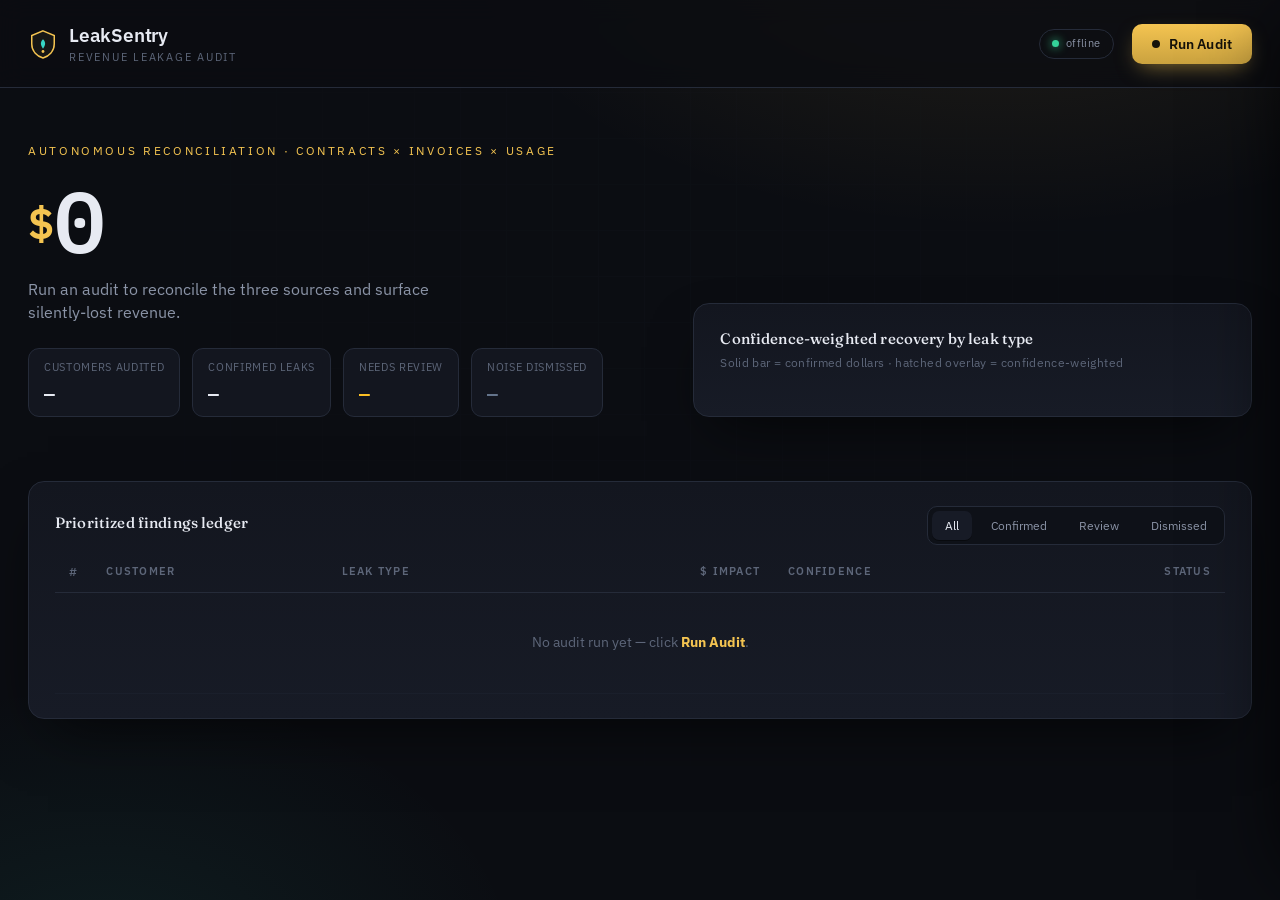
==== frontend/index.html @ 84544870 "Steps 6-7: FastAPI backend + single-screen forensic dashboard - backend/main.py: async API — /api/au" ====
<!DOCTYPE html>
<html lang="en">
<head>
<meta charset="UTF-8" />
<meta name="viewport" content="width=device-width, initial-scale=1.0" />
<title>LeakSentry — Revenue Leakage Audit</title>
<link rel="preconnect" href="https://fonts.googleapis.com" />
<link rel="preconnect" href="https://fonts.gstatic.com" crossorigin />
<link href="https://fonts.googleapis.com/css2?family=Fraunces:ital,opsz,wght@0,9..144,400;0,9..144,600;1,9..144,500&family=IBM+Plex+Mono:wght@400;500;600&family=IBM+Plex+Sans:wght@400;500;600;700&display=swap" rel="stylesheet" />
<style>
  :root{
    --ink:#0b0d12; --panel:#13161f; --panel-2:#171b26; --line:#252b39;
    --text:#e7eaf2; --muted:#8b94a7; --faint:#5d6679;
    --gold:#f4c451; --gold-dim:#caa23f;
    --emerald:#34d399; --amber:#fbbf24; --slate:#64748b;
    --t-overage:#37d6c4; --t-renewal:#f59e6b; --t-billing:#6ea8fe;
    --t-discount:#e2719b; --t-commit:#c4b5fd;
    --shadow:0 24px 60px -20px rgba(0,0,0,.7);
  }
  *{box-sizing:border-box;margin:0;padding:0}
  html{scroll-behavior:smooth}
  body{
    font-family:"IBM Plex Sans",system-ui,sans-serif; color:var(--text);
    background:var(--ink); line-height:1.45; -webkit-font-smoothing:antialiased;
    min-height:100vh; overflow-x:hidden;
  }
  body::before{ /* atmosphere: vault glow + grid */
    content:""; position:fixed; inset:0; z-index:-2; pointer-events:none;
    background:
      radial-gradient(900px 500px at 78% -8%, rgba(244,196,81,.10), transparent 60%),
      radial-gradient(700px 480px at 8% 108%, rgba(55,214,196,.08), transparent 60%),
      var(--ink);
  }
  body::after{ /* faint engineering grid */
    content:""; position:fixed; inset:0; z-index:-1; pointer-events:none; opacity:.5;
    background-image:linear-gradient(var(--line) 1px,transparent 1px),
      linear-gradient(90deg,var(--line) 1px,transparent 1px);
    background-size:46px 46px; mask-image:radial-gradient(circle at 50% 30%,#000,transparent 80%);
    opacity:.08;
  }
  .mono{font-family:"IBM Plex Mono",monospace; font-variant-numeric:tabular-nums}
  .serif{font-family:"Fraunces",serif}

  /* ---- shell ---- */
  .wrap{max-width:1280px; margin:0 auto; padding:0 28px}
  header.topbar{
    display:flex; align-items:center; gap:18px; padding:22px 28px;
    border-bottom:1px solid var(--line); position:sticky; top:0; z-index:30;
    background:rgba(11,13,18,.82); backdrop-filter:blur(12px);
  }
  .brand{display:flex; align-items:center; gap:11px}
  .mark{width:30px; height:30px; position:relative; flex:0 0 auto}
  .brand h1{font-size:19px; letter-spacing:-.01em; font-weight:600}
  .brand .sub{font-size:11px; color:var(--faint); letter-spacing:.16em; text-transform:uppercase}
  .spacer{flex:1}
  .engine{
    font-size:11px; color:var(--muted); border:1px solid var(--line); border-radius:999px;
    padding:6px 12px; display:flex; align-items:center; gap:7px; letter-spacing:.04em;
  }
  .engine .dot{width:7px;height:7px;border-radius:50%; background:var(--emerald); box-shadow:0 0 10px var(--emerald)}
  .engine.heur .dot{background:var(--amber); box-shadow:0 0 10px var(--amber)}
  button.run{
    font-family:inherit; font-weight:600; font-size:13.5px; letter-spacing:.01em;
    color:#15120a; background:linear-gradient(180deg,var(--gold),var(--gold-dim));
    border:none; border-radius:10px; padding:11px 20px; cursor:pointer;
    display:flex; align-items:center; gap:9px; transition:transform .15s, box-shadow .2s;
    box-shadow:0 8px 22px -8px rgba(244,196,81,.6);
  }
  button.run:hover{transform:translateY(-1px); box-shadow:0 12px 28px -8px rgba(244,196,81,.75)}
  button.run:disabled{opacity:.6; cursor:wait; transform:none}
  button.run .pulse{width:8px;height:8px;border-radius:50%;background:#15120a}
  button.run.loading .pulse{animation:blink .8s infinite}
  @keyframes blink{50%{opacity:.25}}

  /* ---- hero ---- */
  .hero{padding:54px 0 30px; display:grid; grid-template-columns:1.05fr .95fr; gap:48px; align-items:end}
  .eyebrow{font-size:12px; letter-spacing:.22em; text-transform:uppercase; color:var(--gold); margin-bottom:18px}
  .headline-num{font-size:clamp(48px,7vw,86px); font-weight:600; letter-spacing:-.03em; line-height:.95}
  .headline-num .cur{color:var(--gold); font-size:.5em; vertical-align:.32em; margin-right:.06em}
  .headline-sub{font-size:16px; color:var(--muted); margin-top:18px; max-width:46ch}
  .headline-sub b{color:var(--text); font-weight:600}
  .chips{display:flex; gap:12px; margin-top:24px; flex-wrap:wrap}
  .chip{border:1px solid var(--line); border-radius:11px; padding:11px 15px; background:var(--panel)}
  .chip .k{font-size:11px; color:var(--faint); letter-spacing:.06em; text-transform:uppercase}
  .chip .v{font-size:18px; font-weight:600; margin-top:3px}
  .chip.review .v{color:var(--amber)} .chip.noise .v{color:var(--slate)}

  /* ---- breakdown ---- */
  .panel{background:linear-gradient(180deg,var(--panel),var(--panel-2)); border:1px solid var(--line);
    border-radius:16px; box-shadow:var(--shadow)}
  .breakdown{padding:24px 26px}
  .breakdown h3, .ledger h3, .section-h{font-family:"Fraunces",serif; font-weight:500; font-size:15px;
    letter-spacing:.01em; color:var(--text); display:flex; align-items:center; gap:9px; margin-bottom:6px}
  .breakdown .cap{font-size:11.5px; color:var(--faint); margin-bottom:20px; letter-spacing:.03em}
  .bar-row{margin:15px 0}
  .bar-row .top{display:flex; justify-content:space-between; align-items:baseline; margin-bottom:7px}
  .bar-row .name{font-size:12.5px; color:var(--muted); display:flex; align-items:center; gap:8px}
  .bar-row .swatch{width:9px;height:9px;border-radius:2px}
  .bar-row .amt{font-size:13px; font-weight:600}
  .bar-row .cnt{color:var(--faint); font-weight:400; font-size:11px; margin-left:6px}
  .track{height:9px; background:#0e1118; border-radius:6px; overflow:hidden; position:relative; border:1px solid #1c2230}
  .fill{height:100%; width:0; border-radius:6px; transition:width 1.1s cubic-bezier(.2,.8,.2,1)}
  .fill.weighted{position:absolute; inset:0; width:0; opacity:.35; background:repeating-linear-gradient(45deg,#fff2,#fff2 5px,transparent 5px,transparent 10px)}

  /* ---- ledger ---- */
  .ledger{margin:34px 0 80px; padding:24px 26px}
  .ledger .head{display:flex; align-items:center; gap:16px; margin-bottom:18px; flex-wrap:wrap}
  .tabs{display:flex; gap:6px; margin-left:auto; background:#0e1118; border:1px solid var(--line); border-radius:10px; padding:4px}
  .tabs button{font-family:inherit; font-size:12px; color:var(--muted); background:none; border:none; padding:7px 13px; border-radius:7px; cursor:pointer; transition:.15s}
  .tabs button.active{background:var(--panel-2); color:var(--text); box-shadow:0 1px 0 #0006}
  table{width:100%; border-collapse:collapse}
  thead th{font-size:10.5px; letter-spacing:.12em; text-transform:uppercase; color:var(--faint);
    text-align:left; padding:0 14px 12px; font-weight:600; border-bottom:1px solid var(--line)}
  thead th.r, td.r{text-align:right}
  tbody tr{cursor:pointer; transition:background .14s; border-bottom:1px solid #1a1f2b}
  tbody tr:hover{background:#1a1f2c}
  tbody td{padding:14px; font-size:13.5px; vertical-align:middle}
  .rank{color:var(--faint); font-size:12px; width:34px}
  .cust{font-weight:600}
  .cust .prod{color:var(--faint); font-weight:400; font-size:11.5px; margin-top:2px}
  .pill{display:inline-flex; align-items:center; gap:6px; font-size:11px; font-weight:600;
    padding:4px 9px; border-radius:999px; letter-spacing:.02em; white-space:nowrap}
  .pill .swatch{width:7px;height:7px;border-radius:50%}
  .impact{font-weight:600; font-size:14.5px}
  .confbar{width:74px; height:6px; background:#0e1118; border:1px solid #1c2230; border-radius:5px; overflow:hidden; display:inline-block; vertical-align:middle; margin-right:9px}
  .confbar i{display:block; height:100%; background:var(--emerald)}
  .stat{font-size:11px; font-weight:600; padding:4px 10px; border-radius:6px}
  .stat.CONFIRMED{color:var(--emerald); background:rgba(52,211,153,.1)}
  .stat.NEEDS_REVIEW{color:var(--amber); background:rgba(251,191,36,.1)}
  .stat.DISMISSED{color:var(--slate); background:rgba(100,116,139,.12)}
  .stat.RESOLVED{color:#7dd3fc; background:rgba(125,211,252,.1)}

  /* ---- drawer ---- */
  .scrim{position:fixed; inset:0; background:rgba(4,6,10,.62); backdrop-filter:blur(3px);
    opacity:0; pointer-events:none; transition:opacity .3s; z-index:40}
  .scrim.open{opacity:1; pointer-events:auto}
  .drawer{position:fixed; top:0; right:0; height:100vh; width:min(660px,94vw); background:var(--ink);
    border-left:1px solid var(--line); box-shadow:-30px 0 80px -30px #000; z-index:50;
    transform:translateX(102%); transition:transform .42s cubic-bezier(.4,.0,.1,1); display:flex; flex-direction:column}
  .drawer.open{transform:none}
  .drawer .dhead{padding:24px 28px; border-bottom:1px solid var(--line); position:relative}
  .drawer .close{position:absolute; top:22px; right:24px; background:none; border:1px solid var(--line);
    color:var(--muted); width:32px;height:32px;border-radius:8px; cursor:pointer; font-size:16px; transition:.15s}
  .drawer .close:hover{color:var(--text); border-color:var(--muted)}
  .drawer .dimpact{font-size:38px; font-weight:600; letter-spacing:-.02em; margin-top:6px}
  .drawer .dimpact .cur{color:var(--gold); font-size:.5em; vertical-align:.3em}
  .dbody{overflow-y:auto; padding:8px 28px 40px; flex:1}
  .block{margin-top:28px}
  .block .section-h{margin-bottom:14px; padding-bottom:9px; border-bottom:1px solid var(--line)}
  .expl{font-size:14px; color:#cfd5e2; background:var(--panel); border:1px solid var(--line);
    border-left:3px solid var(--gold); border-radius:0 10px 10px 0; padding:14px 16px}
  .ev-table{width:100%; border-collapse:collapse; font-size:11.5px; margin-top:4px}
  .ev-table th{font-size:9.5px; letter-spacing:.08em; text-transform:uppercase; color:var(--faint); text-align:left; padding:6px 8px; border-bottom:1px solid var(--line)}
  .ev-table td{padding:6px 8px; border-bottom:1px solid #161b26; color:var(--muted)}
  .ev-table td.hl{color:var(--text); font-weight:600}
  .ev-wrap{overflow-x:auto; border:1px solid var(--line); border-radius:10px; background:var(--panel)}
  .ev-label{font-size:11px; color:var(--faint); letter-spacing:.08em; text-transform:uppercase; margin:16px 0 6px}
  /* trace timeline */
  .trace{position:relative; padding-left:24px}
  .trace::before{content:""; position:absolute; left:7px; top:6px; bottom:6px; width:1px; background:var(--line)}
  .tstep{position:relative; padding:9px 0}
  .tstep::before{content:""; position:absolute; left:-21px; top:14px; width:9px;height:9px;border-radius:50%;
    background:var(--t-billing); box-shadow:0 0 0 3px var(--ink)}
  .tstep.tool-gemini::before{background:var(--gold)} .tstep.tool-heuristic::before{background:var(--t-overage)}
  .tstep.tool-template::before{background:var(--t-commit)} .tstep.action-guardrail::before{background:#f87171}
  .tstep .tl{display:flex; align-items:center; gap:8px; flex-wrap:wrap}
  .tstep .agent{font-size:12.5px; font-weight:600}
  .tstep .act{font-size:11px; color:var(--gold); font-family:"IBM Plex Mono",monospace}
  .tstep .meta{font-size:10.5px; color:var(--faint); margin-left:auto; font-family:"IBM Plex Mono",monospace}
  .tstep .det{font-size:11.5px; color:var(--muted); margin-top:3px}
  .guard-flag{display:inline-block; font-size:10px; font-weight:600; color:#fca5a5; background:rgba(248,113,113,.12);
    border:1px solid rgba(248,113,113,.3); padding:2px 8px; border-radius:5px; margin-left:6px}
  .draft{font-family:"IBM Plex Mono",monospace; font-size:12.5px; line-height:1.7; color:#cfd5e2;
    background:#0e1118; border:1px solid var(--line); border-radius:10px; padding:18px; white-space:pre-wrap}
  .gate{display:flex; gap:12px; margin-top:18px}
  .gate button{flex:1; font-family:inherit; font-weight:600; font-size:13.5px; padding:13px; border-radius:10px; cursor:pointer; transition:.15s; border:1px solid transparent}
  .gate .approve{background:rgba(52,211,153,.14); color:var(--emerald); border-color:rgba(52,211,153,.4)}
  .gate .approve:hover{background:rgba(52,211,153,.24)}
  .gate .reject{background:transparent; color:var(--muted); border-color:var(--line)}
  .gate .reject:hover{color:#fca5a5; border-color:rgba(248,113,113,.4)}
  .gate-note{font-size:11px; color:var(--faint); text-align:center; margin-top:11px; letter-spacing:.02em}
  .resolved-banner{margin-top:18px; padding:13px; border-radius:10px; text-align:center; font-size:13px; font-weight:600;
    background:rgba(125,211,252,.1); color:#7dd3fc; border:1px solid rgba(125,211,252,.3)}

  /* toast */
  .toast{position:fixed; bottom:28px; left:50%; transform:translateX(-50%) translateY(20px); z-index:60;
    background:var(--panel); border:1px solid var(--line); border-radius:11px; padding:13px 20px; font-size:13px;
    box-shadow:var(--shadow); opacity:0; transition:.3s; display:flex; align-items:center; gap:10px}
  .toast.show{opacity:1; transform:translateX(-50%)}
  .toast .ic{color:var(--emerald)}
  .loading-veil{position:fixed; inset:0; z-index:55; display:none; align-items:center; justify-content:center;
    background:rgba(11,13,18,.6); backdrop-filter:blur(4px)}
  .loading-veil.show{display:flex}
  .scanner{font-family:"IBM Plex Mono",monospace; font-size:13px; color:var(--gold); letter-spacing:.05em}
  .scanner .bars{display:flex; gap:5px; justify-content:center; margin-bottom:16px}
  .scanner .bars i{width:5px;height:26px;background:var(--gold);border-radius:2px;animation:eq 1s infinite ease-in-out}
  .scanner .bars i:nth-child(2){animation-delay:.12s} .scanner .bars i:nth-child(3){animation-delay:.24s}
  .scanner .bars i:nth-child(4){animation-delay:.36s} .scanner .bars i:nth-child(5){animation-delay:.48s}
  @keyframes eq{0%,100%{transform:scaleY(.4)}50%{transform:scaleY(1)}}
  .reveal{opacity:0; transform:translateY(14px); animation:rise .7s forwards}
  @keyframes rise{to{opacity:1; transform:none}}
  @media(max-width:920px){.hero{grid-template-columns:1fr; gap:30px} .confbar{display:none}}
</style>
</head>
<body>
<header class="topbar">
  <div class="brand">
    <svg class="mark" viewBox="0 0 32 32" fill="none">
      <path d="M16 2 L28 7 V16 C28 24 22 29 16 31 C10 29 4 24 4 16 V7 Z" stroke="var(--gold)" stroke-width="1.6" fill="rgba(244,196,81,.06)"/>
      <path d="M16 11 C13 14 13 17 16 21 C19 17 19 14 16 11Z" fill="var(--t-overage)"/>
      <circle cx="16" cy="24" r="1.5" fill="var(--gold)"/>
    </svg>
    <div>
      <h1>LeakSentry</h1>
      <div class="sub">Revenue Leakage Audit</div>
    </div>
  </div>
  <div class="spacer"></div>
  <div class="engine" id="engine"><span class="dot"></span><span id="engineLabel">connecting…</span></div>
  <button class="run" id="runBtn" onclick="runAudit()"><span class="pulse"></span> Run Audit</button>
</header>

<div class="wrap">
  <section class="hero">
    <div>
      <div class="eyebrow reveal">Autonomous reconciliation · contracts × invoices × usage</div>
      <div class="headline-num reveal mono" id="headline" style="animation-delay:.05s"><span class="cur">$</span>0</div>
      <div class="headline-sub reveal" id="headlineSub" style="animation-delay:.12s">Run an audit to reconcile the three sources and surface silently-lost revenue.</div>
      <div class="chips reveal" style="animation-delay:.18s">
        <div class="chip"><div class="k">Customers audited</div><div class="v mono" id="cCustomers">—</div></div>
        <div class="chip"><div class="k">Confirmed leaks</div><div class="v mono" id="cConfirmed">—</div></div>
        <div class="chip review"><div class="k">Needs review</div><div class="v mono" id="cReview">—</div></div>
        <div class="chip noise"><div class="k">Noise dismissed</div><div class="v mono" id="cNoise">—</div></div>
      </div>
    </div>
    <div class="panel breakdown reveal" style="animation-delay:.22s">
      <h3>Confidence-weighted recovery by leak type</h3>
      <div class="cap">Solid bar = confirmed dollars · hatched overlay = confidence-weighted</div>
      <div id="bars"></div>
    </div>
  </section>

  <section class="panel ledger reveal" style="animation-delay:.3s">
    <div class="head">
      <h3>Prioritized findings ledger</h3>
      <div class="tabs" id="tabs">
        <button class="active" data-f="ALL">All</button>
        <button data-f="CONFIRMED">Confirmed</button>
        <button data-f="NEEDS_REVIEW">Review</button>
        <button data-f="DISMISSED">Dismissed</button>
      </div>
    </div>
    <table>
      <thead><tr>
        <th class="rank">#</th><th>Customer</th><th>Leak type</th>
        <th class="r">$ Impact</th><th>Confidence</th><th class="r">Status</th>
      </tr></thead>
      <tbody id="rows"><tr><td colspan="6" style="padding:40px;text-align:center;color:var(--faint)">No audit run yet — click <b style="color:var(--gold)">Run Audit</b>.</td></tr></tbody>
    </table>
  </section>
</div>

<div class="scrim" id="scrim" onclick="closeDrawer()"></div>
<aside class="drawer" id="drawer">
  <div class="dhead">
    <button class="close" onclick="closeDrawer()">✕</button>
    <div id="dPill"></div>
    <div class="dimpact mono" id="dImpact"></div>
    <div style="font-size:12.5px;color:var(--muted);margin-top:4px" id="dMeta"></div>
  </div>
  <div class="dbody" id="dBody"></div>
</aside>

<div class="loading-veil" id="veil">
  <div class="scanner">
    <div class="bars"><i></i><i></i><i></i><i></i><i></i></div>
    <div id="veilText">Reconciling contracts × invoices × usage…</div>
  </div>
</div>
<div class="toast" id="toast"><span class="ic">✓</span><span id="toastMsg"></span></div>

<script>
const TYPE = {
  UNDER_USAGE_OVERAGE:{c:'var(--t-overage)',l:'Usage overage'},
  MISSED_RENEWAL:{c:'var(--t-renewal)',l:'Missed renewal'},
  UNDER_BILLING:{c:'var(--t-billing)',l:'Under-billing'},
  EXPIRED_DISCOUNT:{c:'var(--t-discount)',l:'Expired discount'},
  MINIMUM_COMMIT_SHORTFALL:{c:'var(--t-commit)',l:'Min-commit shortfall'},
};
const fmt = n => '$'+Math.round(n).toLocaleString('en-US');
const fmt2 = n => n.toLocaleString('en-US',{minimumFractionDigits:2,maximumFractionDigits:2});
let DATA=null, FILTER='ALL';

async function api(p,m='GET'){const r=await fetch(p,{method:m});if(!r.ok)throw new Error(await r.text());return r.json();}

async function init(){
  try{const h=await api('/api/health');
    document.getElementById('engineLabel').textContent = h.judgment_engine==='gemini' ? ('Gemini · '+h.model) : 'Heuristic judge (no API key)';
    document.getElementById('engine').classList.toggle('heur', h.judgment_engine!=='gemini');
  }catch(e){document.getElementById('engineLabel').textContent='offline';}
}
function countUp(el,target){
  const dur=1100,t0=performance.now();
  function step(t){const p=Math.min(1,(t-t0)/dur);const e=1-Math.pow(1-p,3);
    el.innerHTML='<span class="cur">$</span>'+Math.round(target*e).toLocaleString('en-US');
    if(p<1)requestAnimationFrame(step);}
  requestAnimationFrame(step);
}
async function runAudit(){
  const btn=document.getElementById('runBtn'); btn.classList.add('loading'); btn.disabled=true;
  document.getElementById('veil').classList.add('show');
  try{ DATA=await api('/api/audit','POST'); render(); }
  catch(e){ alert('Audit failed: '+e.message); }
  finally{ btn.classList.remove('loading'); btn.disabled=false; document.getElementById('veil').classList.remove('show'); }
}
function render(){
  const s=DATA;
  countUp(document.getElementById('headline'), s.headline_total);
  document.getElementById('headlineSub').innerHTML =
    `<b>${fmt(s.headline_total)}</b> in recoverable revenue leakage across <b>${s.customers_audited}</b> customers — `+
    `<b>${s.counts.CONFIRMED||0}</b> confirmed findings, ranked by dollar-impact × confidence.`;
  document.getElementById('cCustomers').textContent=s.customers_audited;
  document.getElementById('cConfirmed').textContent=s.counts.CONFIRMED||0;
  document.getElementById('cReview').textContent=(s.counts.NEEDS_REVIEW||0)+' · '+fmt(s.needs_review_total);
  document.getElementById('cNoise').textContent=s.counts.DISMISSED||0;
  // bars
  const max=Math.max(...s.breakdown.map(b=>b.confirmed_dollars),1);
  document.getElementById('bars').innerHTML = s.breakdown.map(b=>{
    const t=TYPE[b.leak_type]; const w=(b.confirmed_dollars/max*100).toFixed(1);
    const ww=(b.weighted_dollars/max*100).toFixed(1);
    return `<div class="bar-row"><div class="top">
      <span class="name"><span class="swatch" style="background:${t.c}"></span>${t.l}<span class="cnt">${b.confirmed_count} leaks</span></span>
      <span class="amt mono">${fmt(b.confirmed_dollars)}</span></div>
      <div class="track"><div class="fill" style="background:${t.c};width:0" data-w="${w}"></div>
      <div class="fill weighted" data-w="${ww}"></div></div></div>`;
  }).join('');
  requestAnimationFrame(()=>document.querySelectorAll('.fill').forEach(f=>f.style.width=f.dataset.w+'%'));
  renderRows();
}
function renderRows(){
  const list=DATA.findings.filter(f=>FILTER==='ALL'?true:f.status===FILTER);
  const tb=document.getElementById('rows');
  if(!list.length){tb.innerHTML='<tr><td colspan="6" style="padding:30px;text-align:center;color:var(--faint)">No findings in this view.</td></tr>';return;}
  tb.innerHTML=list.map((f,i)=>{
    const t=TYPE[f.leak_type];
    return `<tr onclick="openDrawer('${f.signature}')">
      <td class="rank mono">${String(i+1).padStart(2,'0')}</td>
      <td><div class="cust">${f.customer_id}</div><div class="prod">${f.contract_id} · ${f.product}</div></td>
      <td><span class="pill" style="color:${t.c};background:${t.c}1a"><span class="swatch" style="background:${t.c}"></span>${t.l}</span></td>
      <td class="r impact mono">${fmt(f.dollar_impact)}</td>
      <td><span class="confbar"><i style="width:${Math.round(f.confidence*100)}%"></i></span><span class="mono" style="font-size:12px;color:var(--muted)">${f.confidence.toFixed(2)}</span></td>
      <td class="r"><span class="stat ${f.status}">${f.status.replace('_',' ')}</span></td>
    </tr>`;}).join('');
}
document.getElementById('tabs').addEventListener('click',e=>{
  if(e.target.tagName!=='BUTTON')return;
  document.querySelectorAll('.tabs button').forEach(b=>b.classList.remove('active'));
  e.target.classList.add('active'); FILTER=e.target.dataset.f; renderRows();
});

async function openDrawer(sig){
  const d=await api('/api/findings/'+sig); const t=TYPE[d.leak_type];
  document.getElementById('dPill').innerHTML=`<span class="pill" style="color:${t.c};background:${t.c}1a"><span class="swatch" style="background:${t.c}"></span>${t.l}</span>`;
  document.getElementById('dImpact').innerHTML='<span class="cur">$</span>'+fmt2(d.dollar_impact);
  document.getElementById('dMeta').textContent=`${d.customer_id} · ${d.contract_id} · ${d.product} · judged by ${d.judged_by} · confidence ${d.confidence.toFixed(2)}`;
  const ev=d.evidence;
  const body=`
    <div class="block"><div class="section-h">⟁ Agent explanation</div><div class="expl">${esc(d.explanation)}</div></div>
    <div class="block"><div class="section-h">⊟ Conflicting evidence</div>
      <div class="ev-label">Contract terms</div>${evTable(ev.contracts,['contract_id','contracted_unit_price','discount_pct','discount_expiry_date','term_end','auto_renew','minimum_commit_amount'])}
      <div class="ev-label">Invoices (${ev.invoices.length})</div>${evTable(ev.invoices.slice(0,8),['invoice_date','billed_unit_price','billed_quantity','amount'])}
      <div class="ev-label">Usage</div>${evTable(ev.usage.slice(0,6),['month','actual_usage_quantity'])}
    </div>
    <div class="block"><div class="section-h">◷ Agent reasoning trace</div><div class="trace">${traceHtml(d.trace)}</div></div>
    <div class="block"><div class="section-h">✎ Drafted recovery artifact</div><div class="draft">${esc(d.recovery_draft||'(only drafted for confirmed leaks)')}</div>
      ${gateHtml(d)}
    </div>`;
  document.getElementById('dBody').innerHTML=body;
  document.getElementById('scrim').classList.add('open'); document.getElementById('drawer').classList.add('open');
}
function gateHtml(d){
  if(d.status==='RESOLVED')return `<div class="resolved-banner">✓ Approved & resolved in case memory — won't re-surface</div>`;
  if(d.status==='DISMISSED')return `<div class="gate-note" style="margin-top:16px">This candidate was judged as explainable noise — no recovery action.</div>`;
  return `<div class="gate">
      <button class="approve" onclick="gate('${d.signature}','approve')">Approve recovery</button>
      <button class="reject" onclick="gate('${d.signature}','reject')">Reject</button>
    </div><div class="gate-note">Human-approval gate · approving only marks it resolved in case memory — nothing is ever sent.</div>`;
}
async function gate(sig,action){
  const r=await api('/api/findings/'+sig+'/'+action,'POST');
  toast(action==='approve'?'Approved & resolved in case memory':'Rejected & suppressed');
  const f=DATA.findings.find(x=>x.signature===sig); if(f)f.status=r.status;
  renderRows(); openDrawer(sig);
}
function evTable(rows,cols){
  if(!rows||!rows.length)return '<div style="font-size:11.5px;color:var(--faint);padding:6px 0">none</div>';
  const head=cols.map(c=>`<th>${c.replace(/_/g,' ')}</th>`).join('');
  const body=rows.map(r=>'<tr>'+cols.map(c=>{
    let v=r[c]; if(v===null||v===undefined||v==='')v='—';
    if(c.includes('price')||c==='amount'||c==='minimum_commit_amount')v=(typeof r[c]==='number')?fmt2(r[c]):v;
    const hl=(c.includes('price')||c==='amount'||c==='actual_usage_quantity')?'hl':'';
    return `<td class="${hl}">${v}</td>`;}).join('')+'</tr>').join('');
  return `<div class="ev-wrap"><table class="ev-table"><thead><tr>${head}</tr></thead><tbody>${body}</tbody></table></div>`;
}
function traceHtml(trace){
  return trace.map(s=>{
    const cls=`tstep tool-${s.tool||'none'} action-${s.action}`;
    const guard=s.action==='guardrail'?'<span class="guard-flag">GUARDRAIL</span>':'';
    const meta=[s.latency_ms?s.latency_ms+'ms':'', s.tokens?s.tokens+' tok':''].filter(Boolean).join(' · ');
    return `<div class="${cls}"><div class="tl"><span class="agent">${s.agent}</span>
      <span class="act">${s.action}${s.tool?'· '+s.tool:''}</span>${guard}<span class="meta">${meta}</span></div>
      ${s.detail?`<div class="det">${esc(s.detail)}</div>`:''}</div>`;
  }).join('');
}
function closeDrawer(){document.getElementById('scrim').classList.remove('open');document.getElementById('drawer').classList.remove('open');}
function toast(m){const t=document.getElementById('toast');document.getElementById('toastMsg').textContent=m;t.classList.add('show');setTimeout(()=>t.classList.remove('show'),2600);}
function esc(s){return (s||'').replace(/[&<>]/g,c=>({'&':'&amp;','<':'&lt;','>':'&gt;'}[c]));}
document.addEventListener('keydown',e=>{if(e.key==='Escape')closeDrawer();});
init();
</script>
</body>
</html>
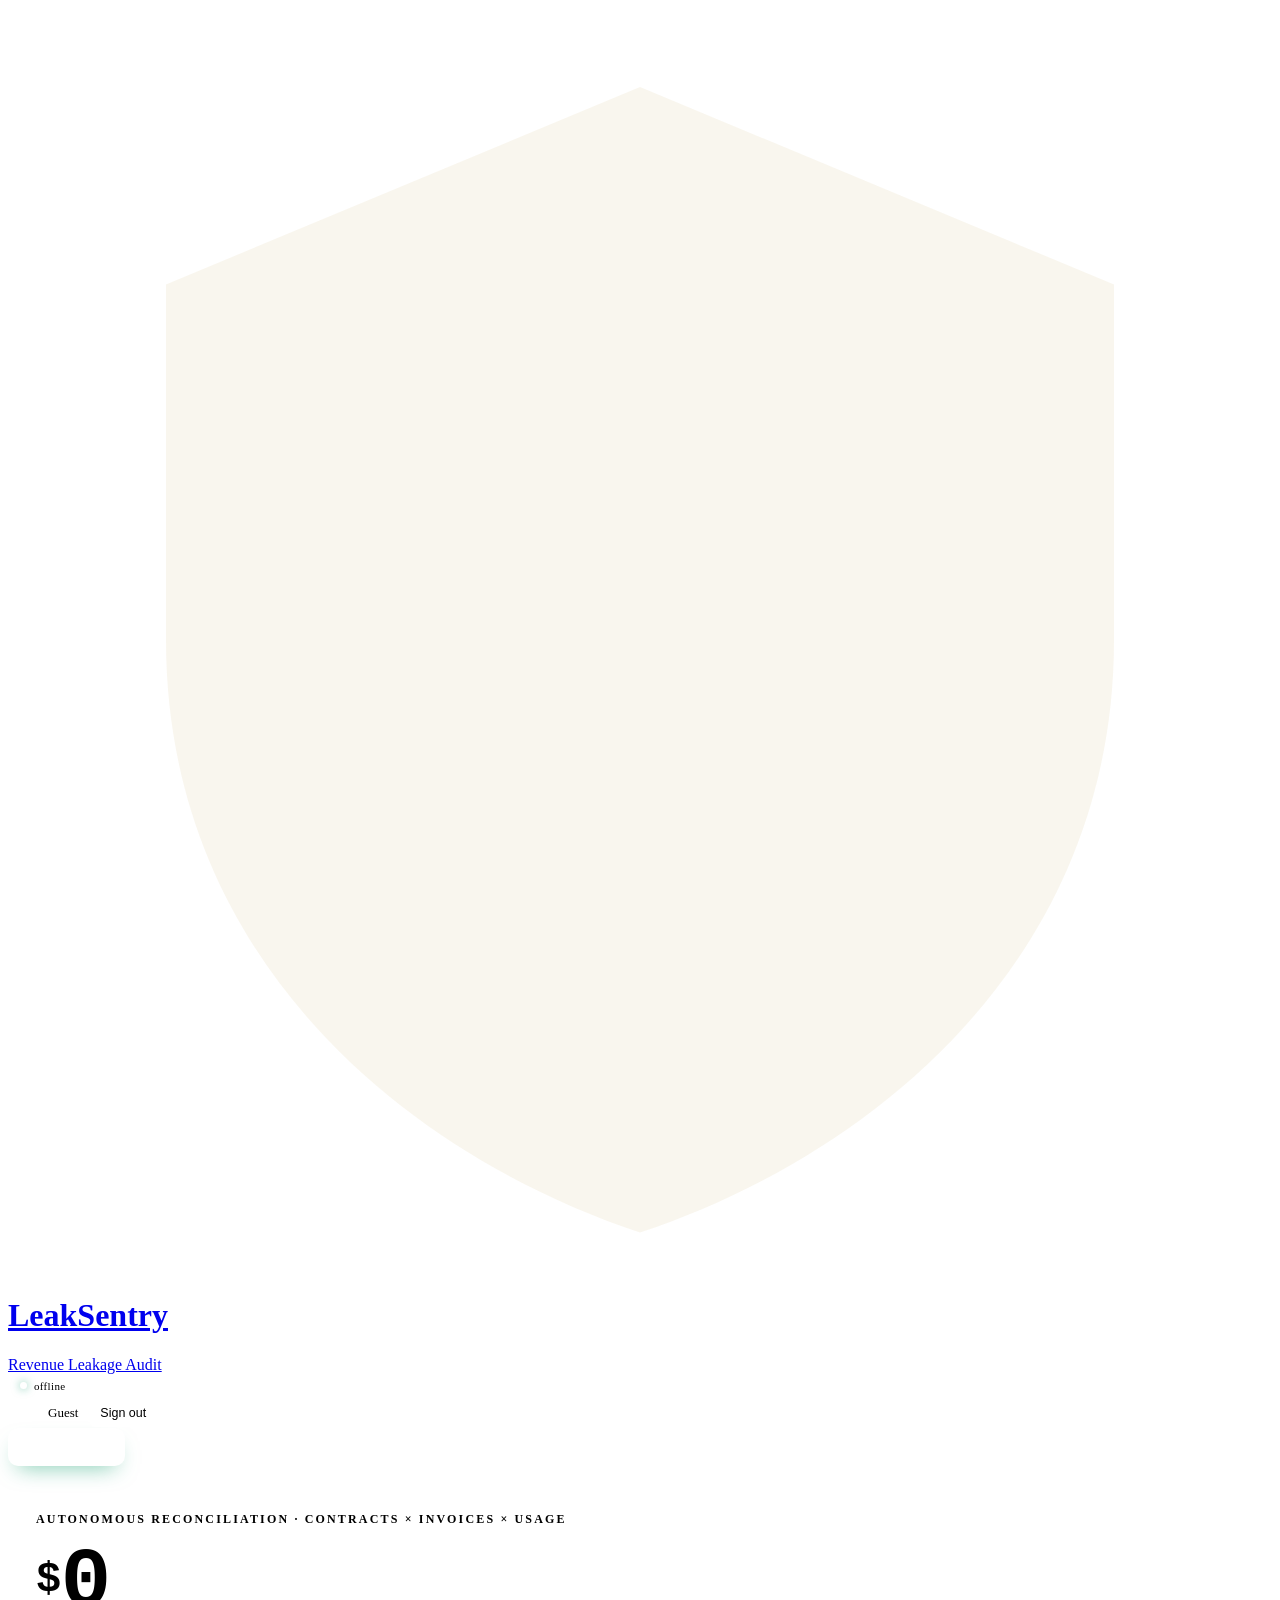
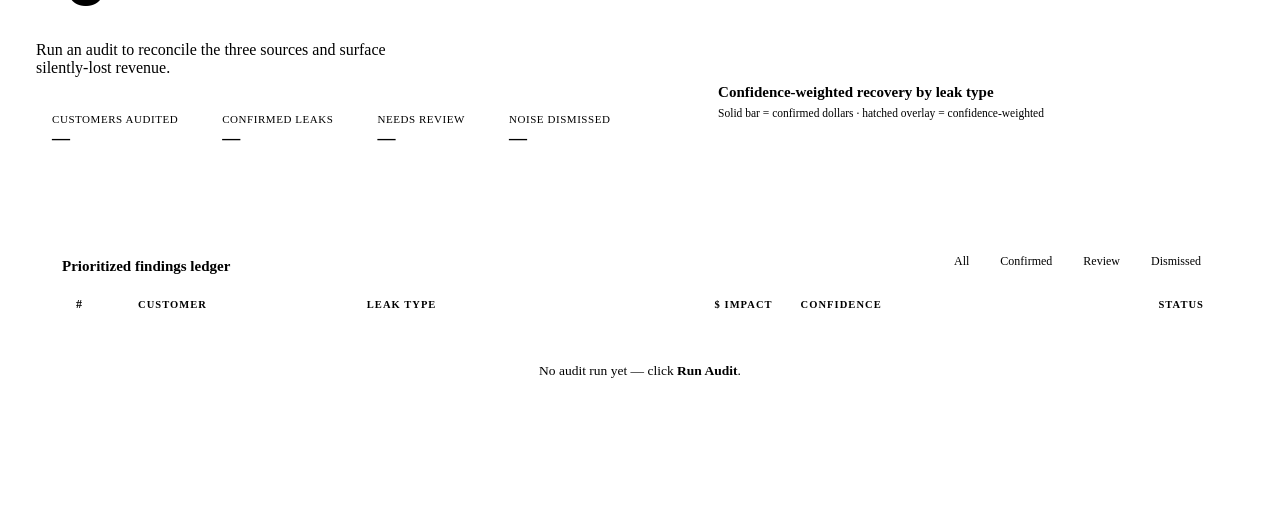
==== commit a81db8a4: "Add landing + cosmetic auth pages, switch frontend to a light theme - frontend/theme.css: shared lig" ====
--- a/frontend/index.html
+++ b/frontend/index.html
@@ -3,197 +3,144 @@
 <head>
 <meta charset="UTF-8" />
 <meta name="viewport" content="width=device-width, initial-scale=1.0" />
-<title>LeakSentry — Revenue Leakage Audit</title>
+<title>Dashboard · LeakSentry</title>
 <link rel="preconnect" href="https://fonts.googleapis.com" />
 <link rel="preconnect" href="https://fonts.gstatic.com" crossorigin />
-<link href="https://fonts.googleapis.com/css2?family=Fraunces:ital,opsz,wght@0,9..144,400;0,9..144,600;1,9..144,500&family=IBM+Plex+Mono:wght@400;500;600&family=IBM+Plex+Sans:wght@400;500;600;700&display=swap" rel="stylesheet" />
+<link rel="stylesheet" href="/theme.css" />
 <style>
-  :root{
-    --ink:#0b0d12; --panel:#13161f; --panel-2:#171b26; --line:#252b39;
-    --text:#e7eaf2; --muted:#8b94a7; --faint:#5d6679;
-    --gold:#f4c451; --gold-dim:#caa23f;
-    --emerald:#34d399; --amber:#fbbf24; --slate:#64748b;
-    --t-overage:#37d6c4; --t-renewal:#f59e6b; --t-billing:#6ea8fe;
-    --t-discount:#e2719b; --t-commit:#c4b5fd;
-    --shadow:0 24px 60px -20px rgba(0,0,0,.7);
-  }
-  *{box-sizing:border-box;margin:0;padding:0}
-  html{scroll-behavior:smooth}
-  body{
-    font-family:"IBM Plex Sans",system-ui,sans-serif; color:var(--text);
-    background:var(--ink); line-height:1.45; -webkit-font-smoothing:antialiased;
-    min-height:100vh; overflow-x:hidden;
-  }
-  body::before{ /* atmosphere: vault glow + grid */
-    content:""; position:fixed; inset:0; z-index:-2; pointer-events:none;
-    background:
-      radial-gradient(900px 500px at 78% -8%, rgba(244,196,81,.10), transparent 60%),
-      radial-gradient(700px 480px at 8% 108%, rgba(55,214,196,.08), transparent 60%),
-      var(--ink);
-  }
-  body::after{ /* faint engineering grid */
-    content:""; position:fixed; inset:0; z-index:-1; pointer-events:none; opacity:.5;
-    background-image:linear-gradient(var(--line) 1px,transparent 1px),
-      linear-gradient(90deg,var(--line) 1px,transparent 1px);
-    background-size:46px 46px; mask-image:radial-gradient(circle at 50% 30%,#000,transparent 80%);
-    opacity:.08;
-  }
-  .mono{font-family:"IBM Plex Mono",monospace; font-variant-numeric:tabular-nums}
-  .serif{font-family:"Fraunces",serif}
-
-  /* ---- shell ---- */
   .wrap{max-width:1280px; margin:0 auto; padding:0 28px}
-  header.topbar{
-    display:flex; align-items:center; gap:18px; padding:22px 28px;
-    border-bottom:1px solid var(--line); position:sticky; top:0; z-index:30;
-    background:rgba(11,13,18,.82); backdrop-filter:blur(12px);
-  }
-  .brand{display:flex; align-items:center; gap:11px}
-  .mark{width:30px; height:30px; position:relative; flex:0 0 auto}
-  .brand h1{font-size:19px; letter-spacing:-.01em; font-weight:600}
-  .brand .sub{font-size:11px; color:var(--faint); letter-spacing:.16em; text-transform:uppercase}
-  .spacer{flex:1}
-  .engine{
-    font-size:11px; color:var(--muted); border:1px solid var(--line); border-radius:999px;
-    padding:6px 12px; display:flex; align-items:center; gap:7px; letter-spacing:.04em;
-  }
-  .engine .dot{width:7px;height:7px;border-radius:50%; background:var(--emerald); box-shadow:0 0 10px var(--emerald)}
-  .engine.heur .dot{background:var(--amber); box-shadow:0 0 10px var(--amber)}
-  button.run{
-    font-family:inherit; font-weight:600; font-size:13.5px; letter-spacing:.01em;
-    color:#15120a; background:linear-gradient(180deg,var(--gold),var(--gold-dim));
-    border:none; border-radius:10px; padding:11px 20px; cursor:pointer;
-    display:flex; align-items:center; gap:9px; transition:transform .15s, box-shadow .2s;
-    box-shadow:0 8px 22px -8px rgba(244,196,81,.6);
-  }
-  button.run:hover{transform:translateY(-1px); box-shadow:0 12px 28px -8px rgba(244,196,81,.75)}
+  .userbox{display:flex; align-items:center; gap:10px; font-size:13px; color:var(--muted)}
+  .avatar{width:30px;height:30px;border-radius:50%; display:grid; place-items:center; font-weight:700; font-size:12px;
+    color:#fff; background:linear-gradient(150deg,var(--green),var(--green-deep))}
+  .signout{font-size:12.5px; color:var(--muted); border:1px solid var(--line); background:#fff; border-radius:8px; padding:7px 12px; cursor:pointer; transition:.15s}
+  .signout:hover{color:var(--ink); border-color:var(--gold)}
+  .engine{font-size:11px; color:var(--muted); border:1px solid var(--line); background:#fff; border-radius:999px;
+    padding:6px 12px; display:flex; align-items:center; gap:7px; letter-spacing:.03em}
+  .engine .dot{width:7px;height:7px;border-radius:50%; background:var(--green); box-shadow:0 0 8px rgba(15,157,107,.6)}
+  .engine.heur .dot{background:var(--amber); box-shadow:0 0 8px rgba(217,119,6,.6)}
+  button.run{font-family:inherit; font-weight:600; font-size:13.5px; color:#fff;
+    background:linear-gradient(180deg,var(--green),var(--green-deep)); border:none; border-radius:10px; padding:11px 20px;
+    cursor:pointer; display:flex; align-items:center; gap:9px; transition:transform .15s, box-shadow .2s;
+    box-shadow:0 10px 22px -10px rgba(15,157,107,.6)}
+  button.run:hover{transform:translateY(-1px)}
   button.run:disabled{opacity:.6; cursor:wait; transform:none}
-  button.run .pulse{width:8px;height:8px;border-radius:50%;background:#15120a}
+  button.run .pulse{width:8px;height:8px;border-radius:50%;background:#fff}
   button.run.loading .pulse{animation:blink .8s infinite}
   @keyframes blink{50%{opacity:.25}}
 
-  /* ---- hero ---- */
-  .hero{padding:54px 0 30px; display:grid; grid-template-columns:1.05fr .95fr; gap:48px; align-items:end}
-  .eyebrow{font-size:12px; letter-spacing:.22em; text-transform:uppercase; color:var(--gold); margin-bottom:18px}
-  .headline-num{font-size:clamp(48px,7vw,86px); font-weight:600; letter-spacing:-.03em; line-height:.95}
-  .headline-num .cur{color:var(--gold); font-size:.5em; vertical-align:.32em; margin-right:.06em}
+  .hero{padding:46px 0 26px; display:grid; grid-template-columns:1.05fr .95fr; gap:46px; align-items:end}
+  .eyebrow{font-size:12px; letter-spacing:.18em; text-transform:uppercase; color:var(--gold-2); margin-bottom:16px; font-weight:600}
+  .headline-num{font-family:"IBM Plex Mono",monospace; font-size:clamp(46px,7vw,84px); font-weight:600;
+    letter-spacing:-.03em; line-height:.95; color:var(--green-deep)}
+  .headline-num .cur{color:var(--gold); font-size:.5em; vertical-align:.34em; margin-right:.05em}
   .headline-sub{font-size:16px; color:var(--muted); margin-top:18px; max-width:46ch}
-  .headline-sub b{color:var(--text); font-weight:600}
+  .headline-sub b{color:var(--ink); font-weight:600}
   .chips{display:flex; gap:12px; margin-top:24px; flex-wrap:wrap}
-  .chip{border:1px solid var(--line); border-radius:11px; padding:11px 15px; background:var(--panel)}
-  .chip .k{font-size:11px; color:var(--faint); letter-spacing:.06em; text-transform:uppercase}
-  .chip .v{font-size:18px; font-weight:600; margin-top:3px}
+  .chip{border:1px solid var(--line); border-radius:12px; padding:12px 16px; background:#fff; box-shadow:var(--shadow-sm)}
+  .chip .k{font-size:11px; color:var(--faint); letter-spacing:.05em; text-transform:uppercase}
+  .chip .v{font-size:18px; font-weight:600; margin-top:3px; color:var(--ink)}
   .chip.review .v{color:var(--amber)} .chip.noise .v{color:var(--slate)}
 
-  /* ---- breakdown ---- */
-  .panel{background:linear-gradient(180deg,var(--panel),var(--panel-2)); border:1px solid var(--line);
-    border-radius:16px; box-shadow:var(--shadow)}
   .breakdown{padding:24px 26px}
-  .breakdown h3, .ledger h3, .section-h{font-family:"Fraunces",serif; font-weight:500; font-size:15px;
-    letter-spacing:.01em; color:var(--text); display:flex; align-items:center; gap:9px; margin-bottom:6px}
-  .breakdown .cap{font-size:11.5px; color:var(--faint); margin-bottom:20px; letter-spacing:.03em}
-  .bar-row{margin:15px 0}
+  .breakdown h3,.ledger h3,.section-h{font-family:"Fraunces",serif; font-weight:600; font-size:15px; color:var(--ink);
+    display:flex; align-items:center; gap:9px; margin-bottom:6px}
+  .breakdown .cap{font-size:11.5px; color:var(--faint); margin-bottom:18px}
+  .bar-row{margin:14px 0}
   .bar-row .top{display:flex; justify-content:space-between; align-items:baseline; margin-bottom:7px}
-  .bar-row .name{font-size:12.5px; color:var(--muted); display:flex; align-items:center; gap:8px}
+  .bar-row .name{font-size:12.5px; color:var(--text); display:flex; align-items:center; gap:8px}
   .bar-row .swatch{width:9px;height:9px;border-radius:2px}
-  .bar-row .amt{font-size:13px; font-weight:600}
+  .bar-row .amt{font-size:13px; font-weight:600; color:var(--ink)}
   .bar-row .cnt{color:var(--faint); font-weight:400; font-size:11px; margin-left:6px}
-  .track{height:9px; background:#0e1118; border-radius:6px; overflow:hidden; position:relative; border:1px solid #1c2230}
+  .track{height:9px; background:#f0ede5; border-radius:6px; overflow:hidden; position:relative; border:1px solid var(--line-2)}
   .fill{height:100%; width:0; border-radius:6px; transition:width 1.1s cubic-bezier(.2,.8,.2,1)}
-  .fill.weighted{position:absolute; inset:0; width:0; opacity:.35; background:repeating-linear-gradient(45deg,#fff2,#fff2 5px,transparent 5px,transparent 10px)}
-
-  /* ---- ledger ---- */
-  .ledger{margin:34px 0 80px; padding:24px 26px}
-  .ledger .head{display:flex; align-items:center; gap:16px; margin-bottom:18px; flex-wrap:wrap}
-  .tabs{display:flex; gap:6px; margin-left:auto; background:#0e1118; border:1px solid var(--line); border-radius:10px; padding:4px}
+  .fill.weighted{position:absolute; inset:0; width:0; opacity:.45; background:repeating-linear-gradient(45deg,#fff8,#fff8 5px,transparent 5px,transparent 10px)}
+
+  .ledger{margin:32px 0 80px; padding:24px 26px}
+  .ledger .head{display:flex; align-items:center; gap:16px; margin-bottom:16px; flex-wrap:wrap}
+  .tabs{display:flex; gap:5px; margin-left:auto; background:var(--paper); border:1px solid var(--line); border-radius:10px; padding:4px}
   .tabs button{font-family:inherit; font-size:12px; color:var(--muted); background:none; border:none; padding:7px 13px; border-radius:7px; cursor:pointer; transition:.15s}
-  .tabs button.active{background:var(--panel-2); color:var(--text); box-shadow:0 1px 0 #0006}
+  .tabs button.active{background:#fff; color:var(--ink); box-shadow:var(--shadow-sm)}
   table{width:100%; border-collapse:collapse}
-  thead th{font-size:10.5px; letter-spacing:.12em; text-transform:uppercase; color:var(--faint);
-    text-align:left; padding:0 14px 12px; font-weight:600; border-bottom:1px solid var(--line)}
+  thead th{font-size:10.5px; letter-spacing:.1em; text-transform:uppercase; color:var(--faint);
+    text-align:left; padding:0 14px 11px; font-weight:600; border-bottom:1px solid var(--line)}
   thead th.r, td.r{text-align:right}
-  tbody tr{cursor:pointer; transition:background .14s; border-bottom:1px solid #1a1f2b}
-  tbody tr:hover{background:#1a1f2c}
-  tbody td{padding:14px; font-size:13.5px; vertical-align:middle}
+  tbody tr{cursor:pointer; transition:background .14s; border-bottom:1px solid var(--line-2)}
+  tbody tr:hover{background:var(--paper-2)}
+  tbody td{padding:13px 14px; font-size:13.5px; vertical-align:middle}
   .rank{color:var(--faint); font-size:12px; width:34px}
-  .cust{font-weight:600}
+  .cust{font-weight:600; color:var(--ink)}
   .cust .prod{color:var(--faint); font-weight:400; font-size:11.5px; margin-top:2px}
-  .pill{display:inline-flex; align-items:center; gap:6px; font-size:11px; font-weight:600;
-    padding:4px 9px; border-radius:999px; letter-spacing:.02em; white-space:nowrap}
-  .pill .swatch{width:7px;height:7px;border-radius:50%}
-  .impact{font-weight:600; font-size:14.5px}
-  .confbar{width:74px; height:6px; background:#0e1118; border:1px solid #1c2230; border-radius:5px; overflow:hidden; display:inline-block; vertical-align:middle; margin-right:9px}
-  .confbar i{display:block; height:100%; background:var(--emerald)}
+  .impact{font-weight:600; font-size:14.5px; color:var(--ink)}
+  .confbar{width:74px; height:6px; background:#eee9df; border:1px solid var(--line-2); border-radius:5px; overflow:hidden; display:inline-block; vertical-align:middle; margin-right:9px}
+  .confbar i{display:block; height:100%; background:var(--green)}
   .stat{font-size:11px; font-weight:600; padding:4px 10px; border-radius:6px}
-  .stat.CONFIRMED{color:var(--emerald); background:rgba(52,211,153,.1)}
-  .stat.NEEDS_REVIEW{color:var(--amber); background:rgba(251,191,36,.1)}
-  .stat.DISMISSED{color:var(--slate); background:rgba(100,116,139,.12)}
-  .stat.RESOLVED{color:#7dd3fc; background:rgba(125,211,252,.1)}
-
-  /* ---- drawer ---- */
-  .scrim{position:fixed; inset:0; background:rgba(4,6,10,.62); backdrop-filter:blur(3px);
+  .stat.CONFIRMED{color:var(--green-deep); background:var(--green-soft)}
+  .stat.NEEDS_REVIEW{color:var(--amber); background:var(--amber-soft)}
+  .stat.DISMISSED{color:#64748b; background:#eef1f4}
+  .stat.RESOLVED{color:var(--sky); background:#dcf0fb}
+
+  /* drawer */
+  .scrim{position:fixed; inset:0; background:rgba(40,38,30,.34); backdrop-filter:blur(2px);
     opacity:0; pointer-events:none; transition:opacity .3s; z-index:40}
   .scrim.open{opacity:1; pointer-events:auto}
-  .drawer{position:fixed; top:0; right:0; height:100vh; width:min(660px,94vw); background:var(--ink);
-    border-left:1px solid var(--line); box-shadow:-30px 0 80px -30px #000; z-index:50;
-    transform:translateX(102%); transition:transform .42s cubic-bezier(.4,.0,.1,1); display:flex; flex-direction:column}
+  .drawer{position:fixed; top:0; right:0; height:100vh; width:min(660px,94vw); background:var(--paper-2);
+    border-left:1px solid var(--line); box-shadow:var(--shadow-lg); z-index:50;
+    transform:translateX(102%); transition:transform .42s cubic-bezier(.4,0,.1,1); display:flex; flex-direction:column}
   .drawer.open{transform:none}
-  .drawer .dhead{padding:24px 28px; border-bottom:1px solid var(--line); position:relative}
-  .drawer .close{position:absolute; top:22px; right:24px; background:none; border:1px solid var(--line);
-    color:var(--muted); width:32px;height:32px;border-radius:8px; cursor:pointer; font-size:16px; transition:.15s}
-  .drawer .close:hover{color:var(--text); border-color:var(--muted)}
-  .drawer .dimpact{font-size:38px; font-weight:600; letter-spacing:-.02em; margin-top:6px}
+  .drawer .dhead{padding:24px 28px; border-bottom:1px solid var(--line); position:relative; background:#fff}
+  .drawer .close{position:absolute; top:22px; right:24px; background:#fff; border:1px solid var(--line);
+    color:var(--muted); width:32px;height:32px;border-radius:8px; cursor:pointer; font-size:15px; transition:.15s}
+  .drawer .close:hover{color:var(--ink); border-color:var(--muted)}
+  .drawer .dimpact{font-family:"IBM Plex Mono",monospace; font-size:38px; font-weight:600; letter-spacing:-.02em; margin-top:6px; color:var(--ink)}
   .drawer .dimpact .cur{color:var(--gold); font-size:.5em; vertical-align:.3em}
   .dbody{overflow-y:auto; padding:8px 28px 40px; flex:1}
-  .block{margin-top:28px}
-  .block .section-h{margin-bottom:14px; padding-bottom:9px; border-bottom:1px solid var(--line)}
-  .expl{font-size:14px; color:#cfd5e2; background:var(--panel); border:1px solid var(--line);
-    border-left:3px solid var(--gold); border-radius:0 10px 10px 0; padding:14px 16px}
+  .block{margin-top:26px}
+  .block .section-h{margin-bottom:13px; padding-bottom:9px; border-bottom:1px solid var(--line)}
+  .expl{font-size:14px; color:var(--text); background:#fff; border:1px solid var(--line);
+    border-left:3px solid var(--gold); border-radius:0 10px 10px 0; padding:14px 16px; box-shadow:var(--shadow-sm)}
   .ev-table{width:100%; border-collapse:collapse; font-size:11.5px; margin-top:4px}
-  .ev-table th{font-size:9.5px; letter-spacing:.08em; text-transform:uppercase; color:var(--faint); text-align:left; padding:6px 8px; border-bottom:1px solid var(--line)}
-  .ev-table td{padding:6px 8px; border-bottom:1px solid #161b26; color:var(--muted)}
-  .ev-table td.hl{color:var(--text); font-weight:600}
-  .ev-wrap{overflow-x:auto; border:1px solid var(--line); border-radius:10px; background:var(--panel)}
-  .ev-label{font-size:11px; color:var(--faint); letter-spacing:.08em; text-transform:uppercase; margin:16px 0 6px}
-  /* trace timeline */
+  .ev-table th{font-size:9.5px; letter-spacing:.07em; text-transform:uppercase; color:var(--faint); text-align:left; padding:7px 9px; border-bottom:1px solid var(--line)}
+  .ev-table td{padding:7px 9px; border-bottom:1px solid var(--line-2); color:var(--muted)}
+  .ev-table td.hl{color:var(--ink); font-weight:600}
+  .ev-wrap{overflow-x:auto; border:1px solid var(--line); border-radius:10px; background:#fff}
+  .ev-label{font-size:11px; color:var(--faint); letter-spacing:.07em; text-transform:uppercase; margin:16px 0 6px; font-weight:600}
   .trace{position:relative; padding-left:24px}
   .trace::before{content:""; position:absolute; left:7px; top:6px; bottom:6px; width:1px; background:var(--line)}
   .tstep{position:relative; padding:9px 0}
   .tstep::before{content:""; position:absolute; left:-21px; top:14px; width:9px;height:9px;border-radius:50%;
-    background:var(--t-billing); box-shadow:0 0 0 3px var(--ink)}
+    background:var(--t-billing); box-shadow:0 0 0 3px var(--paper-2)}
   .tstep.tool-gemini::before{background:var(--gold)} .tstep.tool-heuristic::before{background:var(--t-overage)}
-  .tstep.tool-template::before{background:var(--t-commit)} .tstep.action-guardrail::before{background:#f87171}
+  .tstep.tool-template::before{background:var(--t-commit)} .tstep.action-guardrail::before{background:#e11d48}
   .tstep .tl{display:flex; align-items:center; gap:8px; flex-wrap:wrap}
-  .tstep .agent{font-size:12.5px; font-weight:600}
-  .tstep .act{font-size:11px; color:var(--gold); font-family:"IBM Plex Mono",monospace}
+  .tstep .agent{font-size:12.5px; font-weight:600; color:var(--ink)}
+  .tstep .act{font-size:11px; color:var(--gold-2); font-family:"IBM Plex Mono",monospace}
   .tstep .meta{font-size:10.5px; color:var(--faint); margin-left:auto; font-family:"IBM Plex Mono",monospace}
   .tstep .det{font-size:11.5px; color:var(--muted); margin-top:3px}
-  .guard-flag{display:inline-block; font-size:10px; font-weight:600; color:#fca5a5; background:rgba(248,113,113,.12);
-    border:1px solid rgba(248,113,113,.3); padding:2px 8px; border-radius:5px; margin-left:6px}
-  .draft{font-family:"IBM Plex Mono",monospace; font-size:12.5px; line-height:1.7; color:#cfd5e2;
-    background:#0e1118; border:1px solid var(--line); border-radius:10px; padding:18px; white-space:pre-wrap}
+  .guard-flag{display:inline-block; font-size:10px; font-weight:700; color:#be123c; background:#ffe4e9;
+    border:1px solid #fbcfd8; padding:2px 8px; border-radius:5px; margin-left:6px}
+  .draft{font-family:"IBM Plex Mono",monospace; font-size:12.5px; line-height:1.7; color:var(--text);
+    background:#fff; border:1px solid var(--line); border-radius:10px; padding:18px; white-space:pre-wrap; box-shadow:var(--shadow-sm)}
   .gate{display:flex; gap:12px; margin-top:18px}
   .gate button{flex:1; font-family:inherit; font-weight:600; font-size:13.5px; padding:13px; border-radius:10px; cursor:pointer; transition:.15s; border:1px solid transparent}
-  .gate .approve{background:rgba(52,211,153,.14); color:var(--emerald); border-color:rgba(52,211,153,.4)}
-  .gate .approve:hover{background:rgba(52,211,153,.24)}
-  .gate .reject{background:transparent; color:var(--muted); border-color:var(--line)}
-  .gate .reject:hover{color:#fca5a5; border-color:rgba(248,113,113,.4)}
-  .gate-note{font-size:11px; color:var(--faint); text-align:center; margin-top:11px; letter-spacing:.02em}
+  .gate .approve{background:linear-gradient(180deg,var(--green),var(--green-deep)); color:#fff; box-shadow:0 8px 18px -8px rgba(15,157,107,.55)}
+  .gate .approve:hover{transform:translateY(-1px)}
+  .gate .reject{background:#fff; color:var(--muted); border-color:var(--line)}
+  .gate .reject:hover{color:#be123c; border-color:#fbcfd8}
+  .gate-note{font-size:11px; color:var(--faint); text-align:center; margin-top:11px}
   .resolved-banner{margin-top:18px; padding:13px; border-radius:10px; text-align:center; font-size:13px; font-weight:600;
-    background:rgba(125,211,252,.1); color:#7dd3fc; border:1px solid rgba(125,211,252,.3)}
-
-  /* toast */
+    background:#dcf0fb; color:var(--sky); border:1px solid #b9e3f6}
+
   .toast{position:fixed; bottom:28px; left:50%; transform:translateX(-50%) translateY(20px); z-index:60;
-    background:var(--panel); border:1px solid var(--line); border-radius:11px; padding:13px 20px; font-size:13px;
+    background:#fff; border:1px solid var(--line); border-radius:11px; padding:13px 20px; font-size:13px; color:var(--ink);
     box-shadow:var(--shadow); opacity:0; transition:.3s; display:flex; align-items:center; gap:10px}
   .toast.show{opacity:1; transform:translateX(-50%)}
-  .toast .ic{color:var(--emerald)}
+  .toast .ic{color:var(--green)}
   .loading-veil{position:fixed; inset:0; z-index:55; display:none; align-items:center; justify-content:center;
-    background:rgba(11,13,18,.6); backdrop-filter:blur(4px)}
+    background:rgba(245,244,239,.72); backdrop-filter:blur(3px)}
   .loading-veil.show{display:flex}
-  .scanner{font-family:"IBM Plex Mono",monospace; font-size:13px; color:var(--gold); letter-spacing:.05em}
+  .scanner{text-align:center; font-family:"IBM Plex Mono",monospace; font-size:13px; color:var(--green-deep); letter-spacing:.04em}
   .scanner .bars{display:flex; gap:5px; justify-content:center; margin-bottom:16px}
-  .scanner .bars i{width:5px;height:26px;background:var(--gold);border-radius:2px;animation:eq 1s infinite ease-in-out}
+  .scanner .bars i{width:5px;height:26px;background:var(--green);border-radius:2px;animation:eq 1s infinite ease-in-out}
   .scanner .bars i:nth-child(2){animation-delay:.12s} .scanner .bars i:nth-child(3){animation-delay:.24s}
   .scanner .bars i:nth-child(4){animation-delay:.36s} .scanner .bars i:nth-child(5){animation-delay:.48s}
   @keyframes eq{0%,100%{transform:scaleY(.4)}50%{transform:scaleY(1)}}
@@ -202,21 +149,20 @@
   @media(max-width:920px){.hero{grid-template-columns:1fr; gap:30px} .confbar{display:none}}
 </style>
 </head>
-<body>
+<body class="bg-atmos">
 <header class="topbar">
-  <div class="brand">
+  <a class="brand" href="/">
     <svg class="mark" viewBox="0 0 32 32" fill="none">
-      <path d="M16 2 L28 7 V16 C28 24 22 29 16 31 C10 29 4 24 4 16 V7 Z" stroke="var(--gold)" stroke-width="1.6" fill="rgba(244,196,81,.06)"/>
+      <path d="M16 2 L28 7 V16 C28 24 22 29 16 31 C10 29 4 24 4 16 V7 Z" stroke="var(--gold)" stroke-width="1.6" fill="rgba(182,137,43,.08)"/>
       <path d="M16 11 C13 14 13 17 16 21 C19 17 19 14 16 11Z" fill="var(--t-overage)"/>
       <circle cx="16" cy="24" r="1.5" fill="var(--gold)"/>
     </svg>
-    <div>
-      <h1>LeakSentry</h1>
-      <div class="sub">Revenue Leakage Audit</div>
-    </div>
-  </div>
+    <div><h1>LeakSentry</h1><div class="sub">Revenue Leakage Audit</div></div>
+  </a>
   <div class="spacer"></div>
   <div class="engine" id="engine"><span class="dot"></span><span id="engineLabel">connecting…</span></div>
+  <div class="userbox"><span class="avatar" id="avatar">G</span><span id="userName">Guest</span>
+    <button class="signout" onclick="signout()">Sign out</button></div>
   <button class="run" id="runBtn" onclick="runAudit()"><span class="pulse"></span> Run Audit</button>
 </header>
 
@@ -255,7 +201,7 @@
         <th class="rank">#</th><th>Customer</th><th>Leak type</th>
         <th class="r">$ Impact</th><th>Confidence</th><th class="r">Status</th>
       </tr></thead>
-      <tbody id="rows"><tr><td colspan="6" style="padding:40px;text-align:center;color:var(--faint)">No audit run yet — click <b style="color:var(--gold)">Run Audit</b>.</td></tr></tbody>
+      <tbody id="rows"><tr><td colspan="6" style="padding:40px;text-align:center;color:var(--faint)">No audit run yet — click <b style="color:var(--green-deep)">Run Audit</b>.</td></tr></tbody>
     </table>
   </section>
 </div>
@@ -281,11 +227,11 @@
 
 <script>
 const TYPE = {
-  UNDER_USAGE_OVERAGE:{c:'var(--t-overage)',l:'Usage overage'},
-  MISSED_RENEWAL:{c:'var(--t-renewal)',l:'Missed renewal'},
-  UNDER_BILLING:{c:'var(--t-billing)',l:'Under-billing'},
-  EXPIRED_DISCOUNT:{c:'var(--t-discount)',l:'Expired discount'},
-  MINIMUM_COMMIT_SHORTFALL:{c:'var(--t-commit)',l:'Min-commit shortfall'},
+  UNDER_USAGE_OVERAGE:{c:'#0d9488',l:'Usage overage'},
+  MISSED_RENEWAL:{c:'#e07c12',l:'Missed renewal'},
+  UNDER_BILLING:{c:'#2563eb',l:'Under-billing'},
+  EXPIRED_DISCOUNT:{c:'#d61f73',l:'Expired discount'},
+  MINIMUM_COMMIT_SHORTFALL:{c:'#7c4ddb',l:'Min-commit shortfall'},
 };
 const fmt = n => '$'+Math.round(n).toLocaleString('en-US');
 const fmt2 = n => n.toLocaleString('en-US',{minimumFractionDigits:2,maximumFractionDigits:2});
@@ -293,7 +239,15 @@
 
 async function api(p,m='GET'){const r=await fetch(p,{method:m});if(!r.ok)throw new Error(await r.text());return r.json();}
 
+function loadUser(){
+  let u='Guest'; try{ u=localStorage.getItem('leaksentry_user')||'Guest'; }catch(e){}
+  document.getElementById('userName').textContent=u;
+  document.getElementById('avatar').textContent=(u[0]||'G').toUpperCase();
+}
+function signout(){ try{ localStorage.removeItem('leaksentry_user'); }catch(e){} location.href='/'; }
+
 async function init(){
+  loadUser();
   try{const h=await api('/api/health');
     document.getElementById('engineLabel').textContent = h.judgment_engine==='gemini' ? ('Gemini · '+h.model) : 'Heuristic judge (no API key)';
     document.getElementById('engine').classList.toggle('heur', h.judgment_engine!=='gemini');
@@ -323,7 +277,6 @@
   document.getElementById('cConfirmed').textContent=s.counts.CONFIRMED||0;
   document.getElementById('cReview').textContent=(s.counts.NEEDS_REVIEW||0)+' · '+fmt(s.needs_review_total);
   document.getElementById('cNoise').textContent=s.counts.DISMISSED||0;
-  // bars
   const max=Math.max(...s.breakdown.map(b=>b.confirmed_dollars),1);
   document.getElementById('bars').innerHTML = s.breakdown.map(b=>{
     const t=TYPE[b.leak_type]; const w=(b.confirmed_dollars/max*100).toFixed(1);
